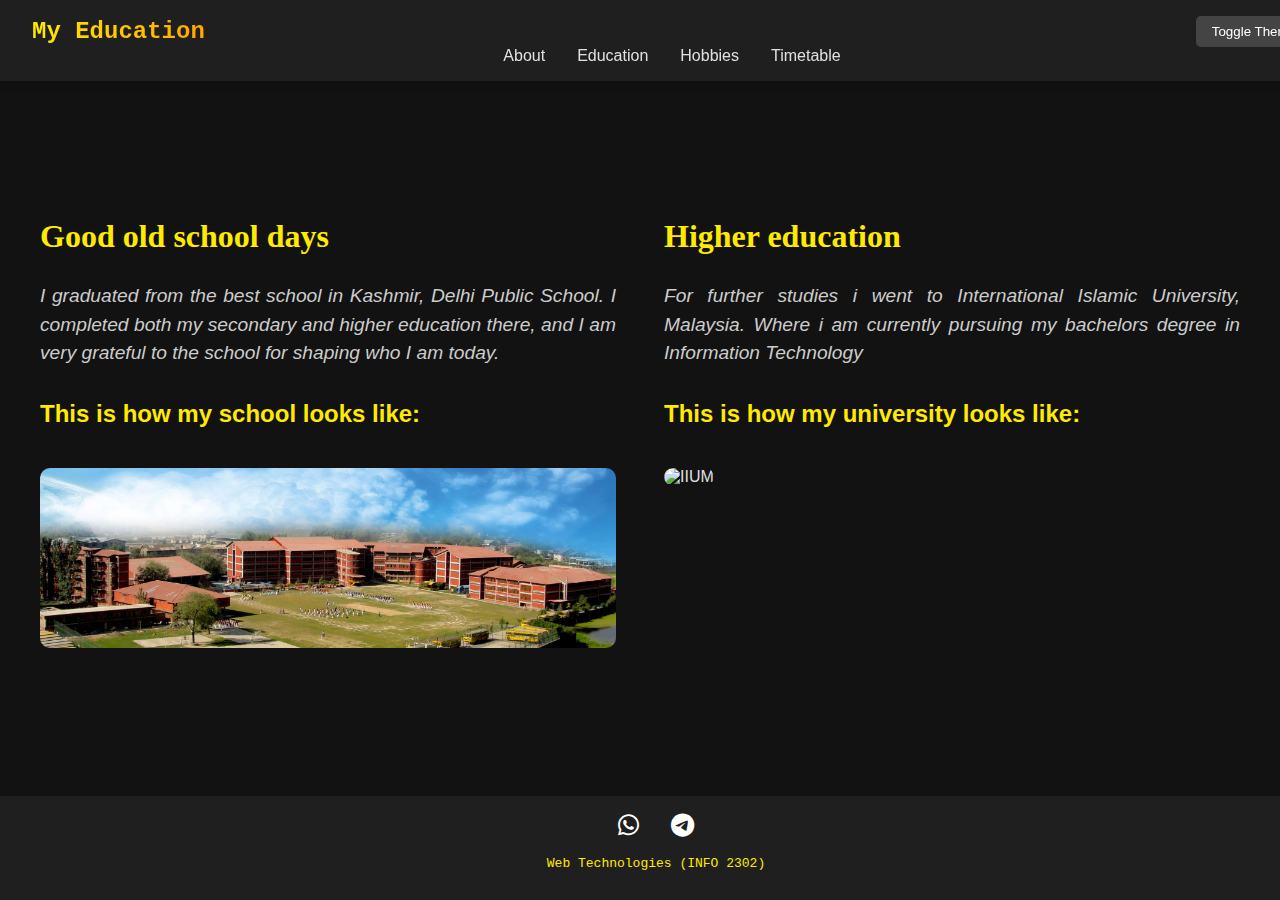
==== education.html @ cf9d61e0 "Add files via upload" ====
<!DOCTYPE html>
<html lang="en">
<head>
    <meta charset="UTF-8">
    <meta name="viewport" content="width=device-width, initial-scale=1.0">
    <title>Education</title>
    <link rel="stylesheet" href="education.css">
    <script defer src="script.js"></script>
    <link rel="stylesheet" href="https://cdnjs.cloudflare.com/ajax/libs/font-awesome/6.0.0-beta3/css/all.min.css">
</head>
<body>
    <header>
        <div class="header-content">
            <h1>My Education</h1>
            <button id="theme-toggle">Toggle Theme</button>
        </div>
        <nav class="header-nav">
            <ul>
                <li><a href="Myself.html">About</a></li>
                <li><a href="education.html">Education</a></li>
                <li><a href="favourite.html">Hobbies</a></li>
                <li><a href="timetable.html">Timetable</a></li>
            </ul>
        </nav>
    </header>
    <main>
        <section class="education">
            <div class="education-left">
                <h2>Good old school days</h2>
                <p><i>I graduated from the best school in Kashmir, Delhi Public School. I completed both my secondary and higher education there, and I am very grateful to the school for shaping who I am today.</i></p>
                <h3>This is how my school looks like:</h3>
                <img src="dps.jpg" alt="Delhi Public School" class="school-img">
            </div>
            <div class="education-right">
                <h2>Higher education</h2>
                <p><i>For further studies i went to International Islamic University, Malaysia. Where i am currently pursuing my bachelors degree in Information Technology</i></p>
                <h3>This is how my university looks like:</h3>
                <img src="iium.jpg" alt="IIUM" class="school-img">
            </div>
        </section>
    </main>
    <footer>
        <div class="footer-icons">
            <a href="https://wa.me/+60182820791" target="_blank"><i class="fab fa-whatsapp"></i></a>
            <a href="https://t.me/+60182820791" target="_blank"><i class="fab fa-telegram"></i></a>
        </div>
        <p class="footer-text">Web Technologies (INFO 2302)</p>
    </footer>
</body>
</html>
---- education.css ----
body {
    background-color: #121212;
    color: #e0e0e0;
    font-family: 'Arial', sans-serif;
    margin: 0;
    padding: 0;
    display: flex;
    flex-direction: column;
    min-height: 100vh;
    transition: background-color 0.3s, color 0.3s;
}

header {
    background-color: #1f1f1f;
    color: white;
    padding: 1rem 2rem;
    position: fixed;
    width: 100%;
    top: 0;
    z-index: 1000;
    box-shadow: 0 4px 8px rgba(0, 0, 0, 0.2);
}

.header-content {
    display: flex;
    justify-content: space-between;
    align-items: center;
}

header h1 {
    margin: 0;
    font-size: 1.5rem;
    font-family: 'Courier New', Courier, monospace;
    background: linear-gradient(to right, #ffea00, #ffa500);
    -webkit-background-clip: text;
    -webkit-text-fill-color: transparent;
}

.header-nav ul {
    list-style-type: none;
    padding: 0;
    display: flex;
    justify-content: center;
    margin: 0;
}

.header-nav li {
    margin: 0 1rem;
}

.header-nav a {
    text-decoration: none;
    color: #e0e0e0;
    font-family: 'Arial', sans-serif;
    transition: color 0.3s;
}

.header-nav a:hover {
    color: #ffea00;
}

#theme-toggle {
    padding: 0.5rem 1rem;
    background-color: #444;
    color: white;
    border: none;
    cursor: pointer;
    border-radius: 5px;
}

main {
    flex: 1;
    padding: 8rem 2rem 5rem;
    display: flex;
    justify-content: center;
    align-items: center;
    flex-direction: column;
}

.education {
    display: flex;
    justify-content: space-between;
    align-items: flex-start;
    max-width: 1200px;
    width: 100%;
    margin: auto;
}

.education-left, .education-right {
    width: 48%;
}

.school-img {
    width: 100%;
    border-radius: 10px;
    margin-top: 1rem;
}

.education h2 {
    font-size: 2rem;
    color: #ffea00;
    font-family: 'Georgia', 'Times New Roman', Times, serif;
}

.education p {
    font-size: 1.2rem;
    color: #ccc;
    line-height: 1.5;
    margin: 1rem 0;
}

.education p {
    text-align: justify;
}

.education h3 {
    font-size: 1.5rem;
    margin-top: 2rem;
    color: #ffea00;
}

footer {
    background-color: #1f1f1f;
    color: #fff;
    text-align: center;
    padding: 1rem;
    font-family: 'Arial', sans-serif;
    font-size: small;
    position: relative;
    width: 100%;
}

.footer-icons {
    display: flex;
    justify-content: center;
    margin-bottom: 1rem;
}

.footer-icons a {
    color: #fff;
    font-size: 1.5rem;
    margin: 0 1rem;
    transition: color 0.3s;
}

.footer-icons a:hover {
    color: #ffea00;
}

.footer-text {
    font-family: 'Courier New', Courier, monospace;
    color: #ffea00;
}

/* Dark Theme Styles */
body.dark {
    background-color: #121212;
    color: #e0e0e0;
}

body.dark header {
    background-color: #1f1f1f;
}

body.dark #theme-toggle {
    background-color: #ffea00;
    color: #121212;
}

body.dark nav a {
    color: #ffea00;
}

body.dark footer {
    background-color: #1f1f1f;
}
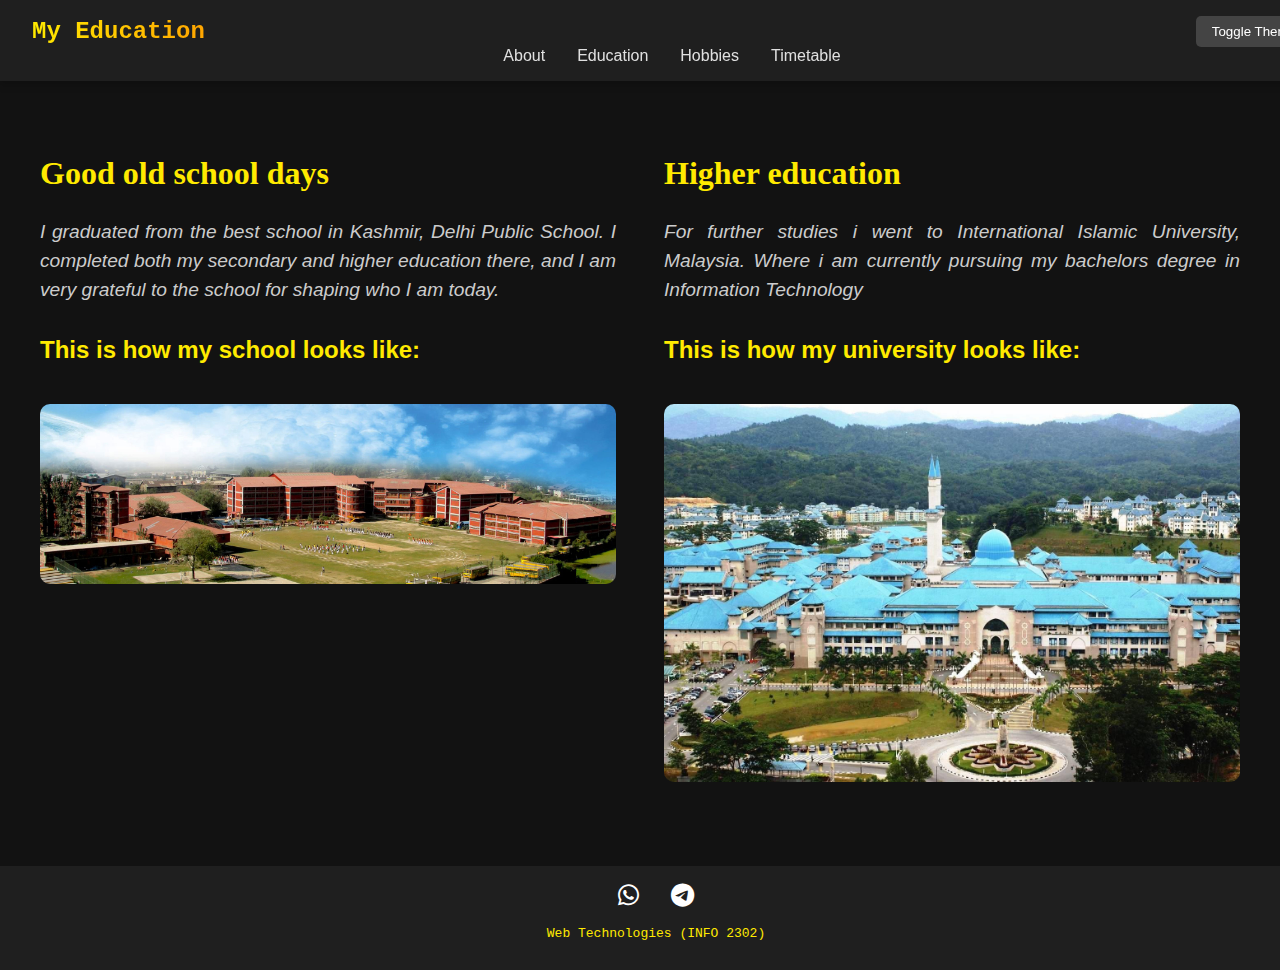
==== commit 213d27e2: "Update education.html" ====
--- a/education.html
+++ b/education.html
@@ -16,7 +16,7 @@
         </div>
         <nav class="header-nav">
             <ul>
-                <li><a href="Myself.html">About</a></li>
+                <li><a href="index.html">About</a></li>
                 <li><a href="education.html">Education</a></li>
                 <li><a href="favourite.html">Hobbies</a></li>
                 <li><a href="timetable.html">Timetable</a></li>
@@ -35,7 +35,7 @@
                 <h2>Higher education</h2>
                 <p><i>For further studies i went to International Islamic University, Malaysia. Where i am currently pursuing my bachelors degree in Information Technology</i></p>
                 <h3>This is how my university looks like:</h3>
-                <img src="iium.jpg" alt="IIUM" class="school-img">
+                <img src="IIUM.jpg" alt="IIUM" class="school-img">
             </div>
         </section>
     </main>
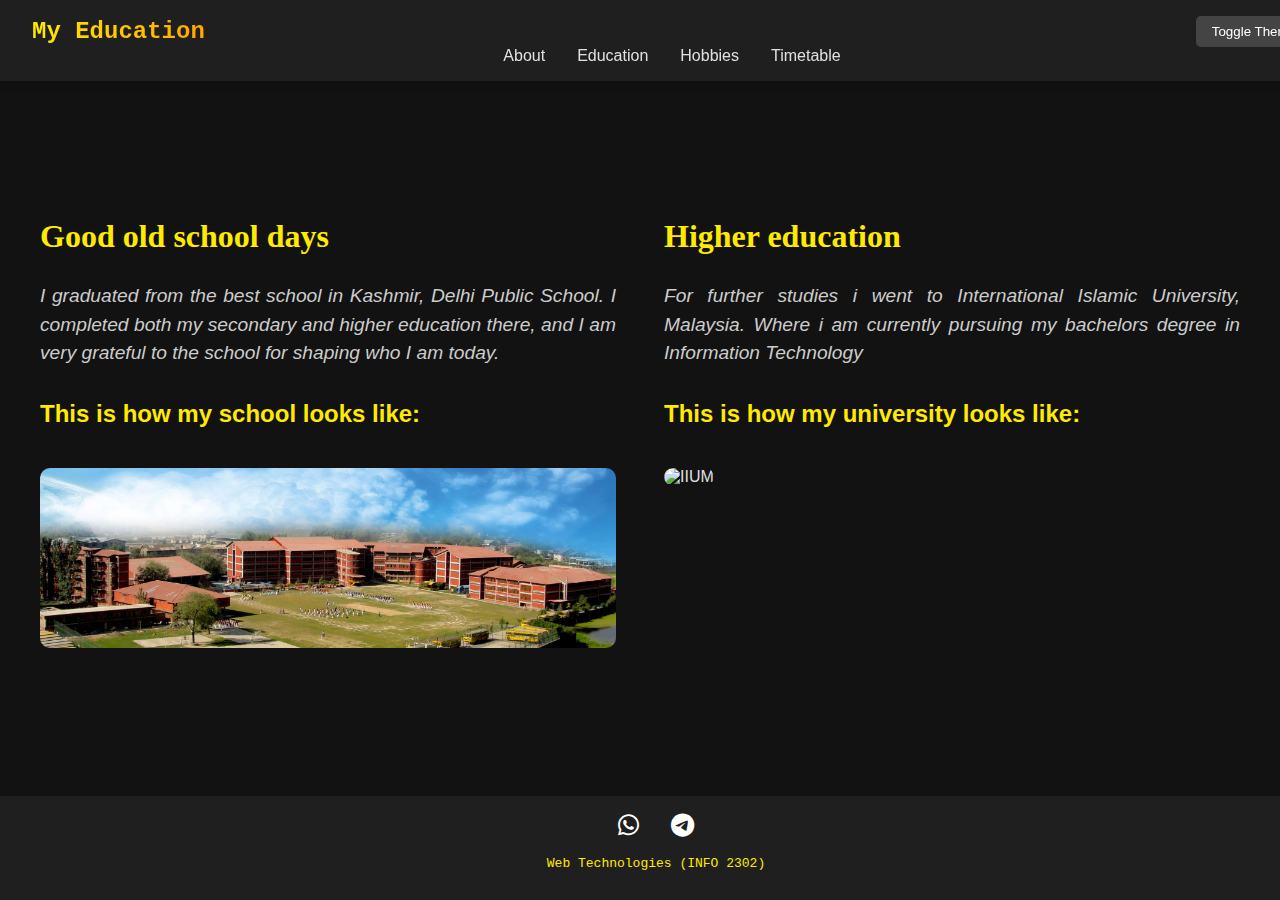
==== commit 0a38a302: "Update education.html" ====
--- a/education.html
+++ b/education.html
@@ -35,7 +35,7 @@
                 <h2>Higher education</h2>
                 <p><i>For further studies i went to International Islamic University, Malaysia. Where i am currently pursuing my bachelors degree in Information Technology</i></p>
                 <h3>This is how my university looks like:</h3>
-                <img src="IIUM.jpg" alt="IIUM" class="school-img">
+                <img src="iium.jpg" alt="IIUM" class="school-img">
             </div>
         </section>
     </main>
